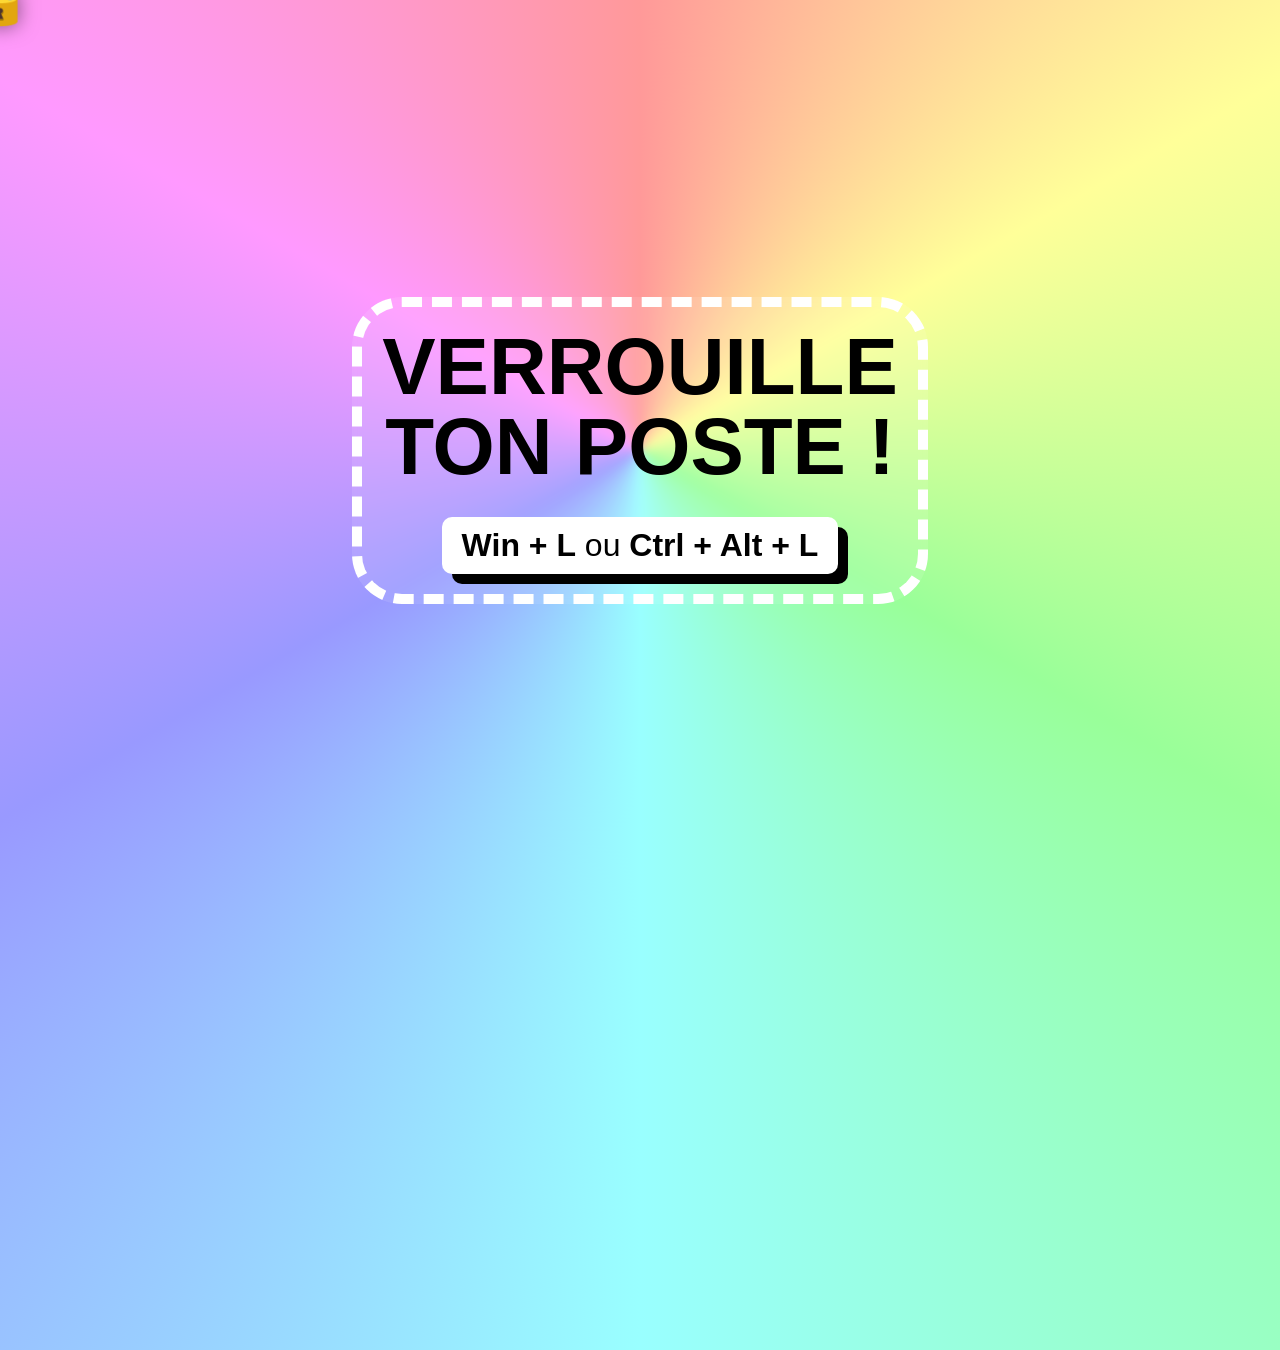
==== index.html @ c6259f19 "Added a padlock icon that follows the mouse cursor" ====
<!DOCTYPE html>
<html lang="fr">
<head>
    <meta charset="UTF-8">
    <meta name="viewport" content="width=device-width, initial-scale=1.0">
    <title>ALERTE SÉCURITÉ</title>
    <link rel="stylesheet" href="style.css">
</head>
<body>

    <div id="cursor-follower">🔒</div>
    <div class="spiral"></div>

    <div class="container">
        <h1>VERROUILLE<br>TON POSTE !</h1>
        <div class="shortcut">
            <strong>Win + L</strong> ou <strong>Ctrl + Alt + L</strong>
        </div>
    </div>

    <script>
        const follower = document.getElementById('cursor-follower');
        
        document.addEventListener('mousemove', (e) => {
            // Utilise requestAnimationFrame pour plus de fluidité
            window.requestAnimationFrame(() => {
                follower.style.left = e.clientX + 'px';
                follower.style.top = e.clientY + 'px';
            });
        });
    </script>

</body>
</html>
---- style.css ----
/* Animation du fond qui change de couleur */
@keyframes trippy-bg {
    0% { background-color: #ff00ff; }
    25% { background-color: #00ffff; }
    50% { background-color: #ffff00; }
    75% { background-color: #00ff00; }
    100% { background-color: #ff00ff; }
}

/* Animation de distorsion et de couleur du texte */
@keyframes strobe {
    0% { transform: scale(1) rotate(0deg); color: #fff; text-shadow: 5px 5px #ff0000; }
    25% { transform: scale(1.1) rotate(2deg); color: #000; text-shadow: -5px -5px #00ff00; }
    50% { transform: scale(0.9) rotate(-2deg); color: #fff; text-shadow: 8px -2px #0000ff; }
    75% { transform: scale(1.05) rotate(1deg); color: #000; text-shadow: -3px 6px #ff00ff; }
    100% { transform: scale(1) rotate(0deg); color: #fff; text-shadow: 5px 5px #ff0000; }
}

body {
    margin: 0;
    padding: 0;
    height: 100vh;
    display: flex;
    justify-content: center;
    align-items: center;
    font-family: 'Arial Black', Gadget, sans-serif;
    overflow: hidden;
    animation: trippy-bg 2s infinite alternate ease-in-out;
}

.container {
    text-align: center;
    padding: 20px;
    background: rgba(255, 255, 255, 0.1);
    backdrop-filter: blur(5px);
    border-radius: 50px;
    border: 10px dashed white;
}

h1 {
    font-size: 5rem;
    line-height: 1;
    margin: 0;
    animation: strobe 0.5s infinite;
    text-transform: uppercase;
}

.shortcut {
    margin-top: 30px;
    font-size: 2rem;
    background: white;
    color: black;
    padding: 10px 20px;
    display: inline-block;
    border-radius: 10px;
    box-shadow: 10px 10px 0px #000;
}

/* Effet de spirale en arrière-plan */
.spiral {
    position: absolute;
    width: 200vw;
    height: 200vh;
    background: conic-gradient(from 0deg, red, yellow, lime, aqua, blue, magenta, red);
    animation: spin 3s linear infinite;
    z-index: -1;
    opacity: 0.4;
}

@keyframes spin {
    100% { transform: rotate(360deg); }
}

/* Style pour le cadenas qui suit la souris */
#cursor-follower {
    position: fixed;
    top: 0;
    left: 0;
    font-size: 3rem;
    pointer-events: none; /* Empêche le cadenas de gêner les clics */
    z-index: 9999;
    transform: translate(-50%, -50%); /* Centre le cadenas sur le curseur */
    transition: transform 0.1s ease-out;
    filter: drop-shadow(0 0 10px rgba(0,0,0,0.5));
}

/* Cache le curseur par défaut pour plus de style */
body {
    cursor: none;
}
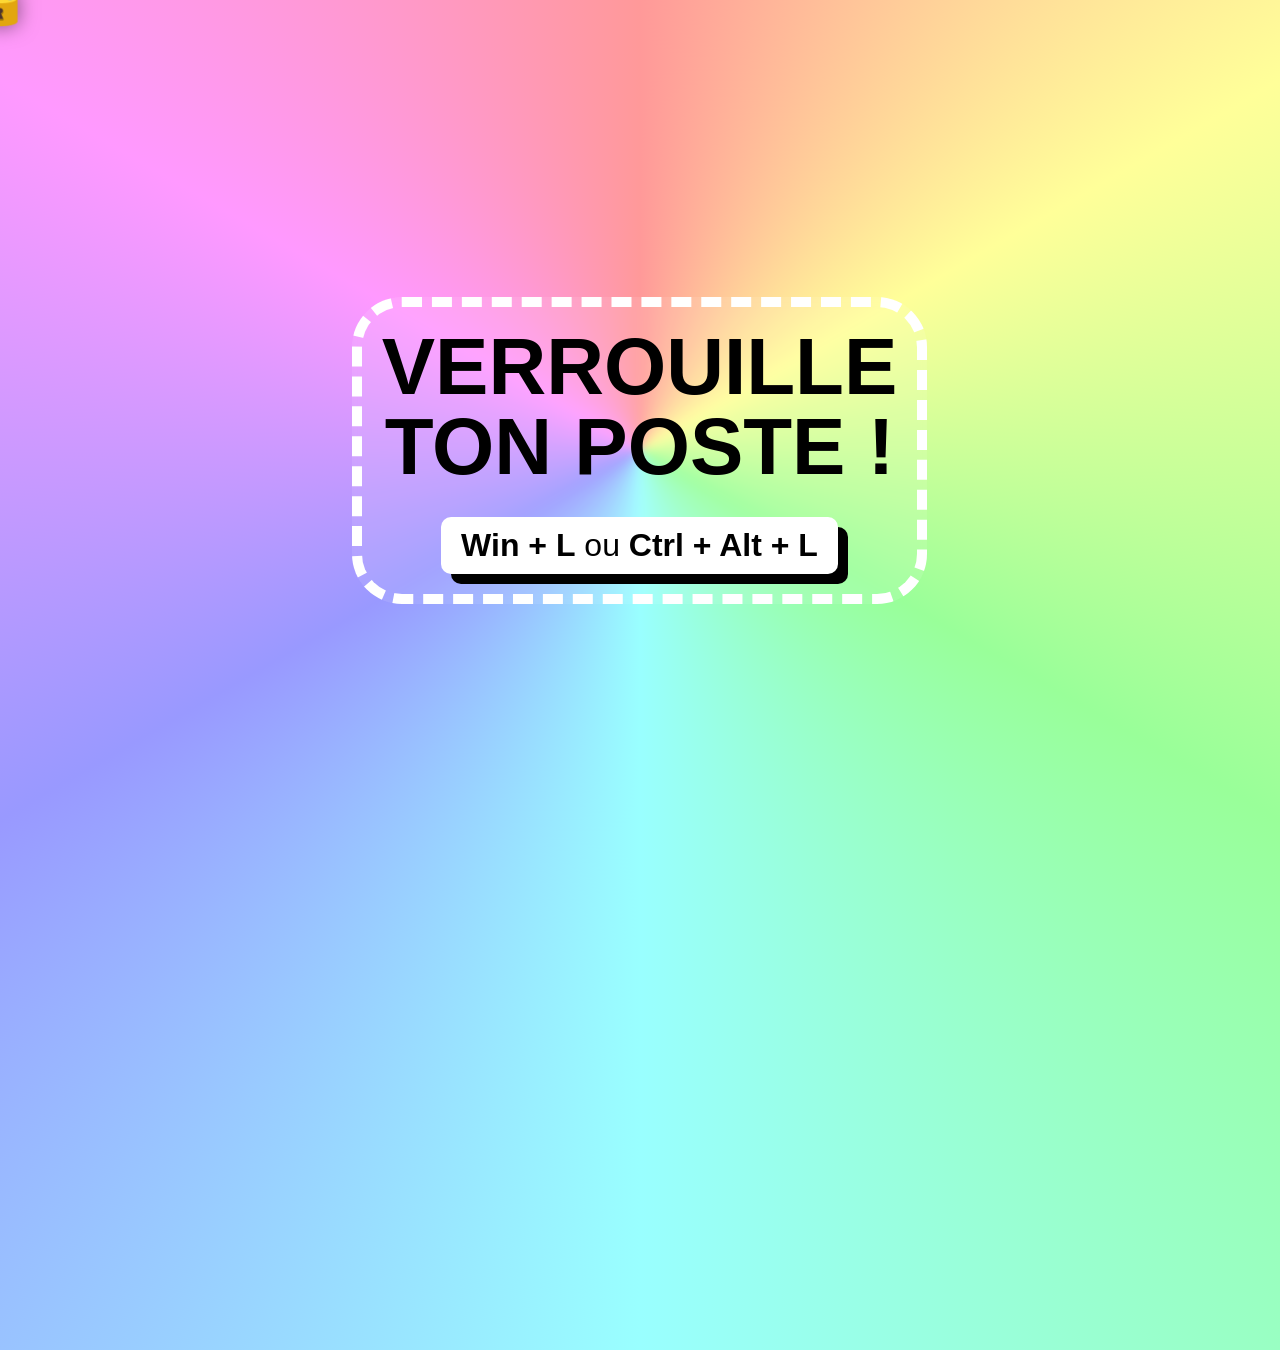
==== commit 0e1bda8d: "Merged CSS back into index.html for a single-file deployment" ====
--- a/index.html
+++ b/index.html
@@ -4,7 +4,94 @@
     <meta charset="UTF-8">
     <meta name="viewport" content="width=device-width, initial-scale=1.0">
     <title>ALERTE SÉCURITÉ</title>
-    <link rel="stylesheet" href="style.css">
+    <style>
+        /* Animation du fond qui change de couleur */
+        @keyframes trippy-bg {
+            0% { background-color: #ff00ff; }
+            25% { background-color: #00ffff; }
+            50% { background-color: #ffff00; }
+            75% { background-color: #00ff00; }
+            100% { background-color: #ff00ff; }
+        }
+
+        /* Animation de distorsion et de couleur du texte */
+        @keyframes strobe {
+            0% { transform: scale(1) rotate(0deg); color: #fff; text-shadow: 5px 5px #ff0000; }
+            25% { transform: scale(1.1) rotate(2deg); color: #000; text-shadow: -5px -5px #00ff00; }
+            50% { transform: scale(0.9) rotate(-2deg); color: #fff; text-shadow: 8px -2px #0000ff; }
+            75% { transform: scale(1.05) rotate(1deg); color: #000; text-shadow: -3px 6px #ff00ff; }
+            100% { transform: scale(1) rotate(0deg); color: #fff; text-shadow: 5px 5px #ff0000; }
+        }
+
+        body {
+            margin: 0;
+            padding: 0;
+            height: 100vh;
+            display: flex;
+            justify-content: center;
+            align-items: center;
+            font-family: 'Arial Black', Gadget, sans-serif;
+            overflow: hidden;
+            animation: trippy-bg 2s infinite alternate ease-in-out;
+            cursor: none; /* Cache le curseur par défaut */
+        }
+
+        .container {
+            text-align: center;
+            padding: 20px;
+            background: rgba(255, 255, 255, 0.1);
+            backdrop-filter: blur(5px);
+            border-radius: 50px;
+            border: 10px dashed white;
+        }
+
+        h1 {
+            font-size: 5rem;
+            line-height: 1;
+            margin: 0;
+            animation: strobe 0.5s infinite;
+            text-transform: uppercase;
+        }
+
+        .shortcut {
+            margin-top: 30px;
+            font-size: 2rem;
+            background: white;
+            color: black;
+            padding: 10px 20px;
+            display: inline-block;
+            border-radius: 10px;
+            box-shadow: 10px 10px 0px #000;
+        }
+
+        /* Effet de spirale en arrière-plan */
+        .spiral {
+            position: absolute;
+            width: 200vw;
+            height: 200vh;
+            background: conic-gradient(from 0deg, red, yellow, lime, aqua, blue, magenta, red);
+            animation: spin 3s linear infinite;
+            z-index: -1;
+            opacity: 0.4;
+        }
+
+        @keyframes spin {
+            100% { transform: rotate(360deg); }
+        }
+
+        /* Style pour le cadenas qui suit la souris */
+        #cursor-follower {
+            position: fixed;
+            top: 0;
+            left: 0;
+            font-size: 3rem;
+            pointer-events: none;
+            z-index: 9999;
+            transform: translate(-50%, -50%);
+            transition: transform 0.1s ease-out;
+            filter: drop-shadow(0 0 10px rgba(0,0,0,0.5));
+        }
+    </style>
 </head>
 <body>
 
@@ -22,7 +109,6 @@
         const follower = document.getElementById('cursor-follower');
         
         document.addEventListener('mousemove', (e) => {
-            // Utilise requestAnimationFrame pour plus de fluidité
             window.requestAnimationFrame(() => {
                 follower.style.left = e.clientX + 'px';
                 follower.style.top = e.clientY + 'px';
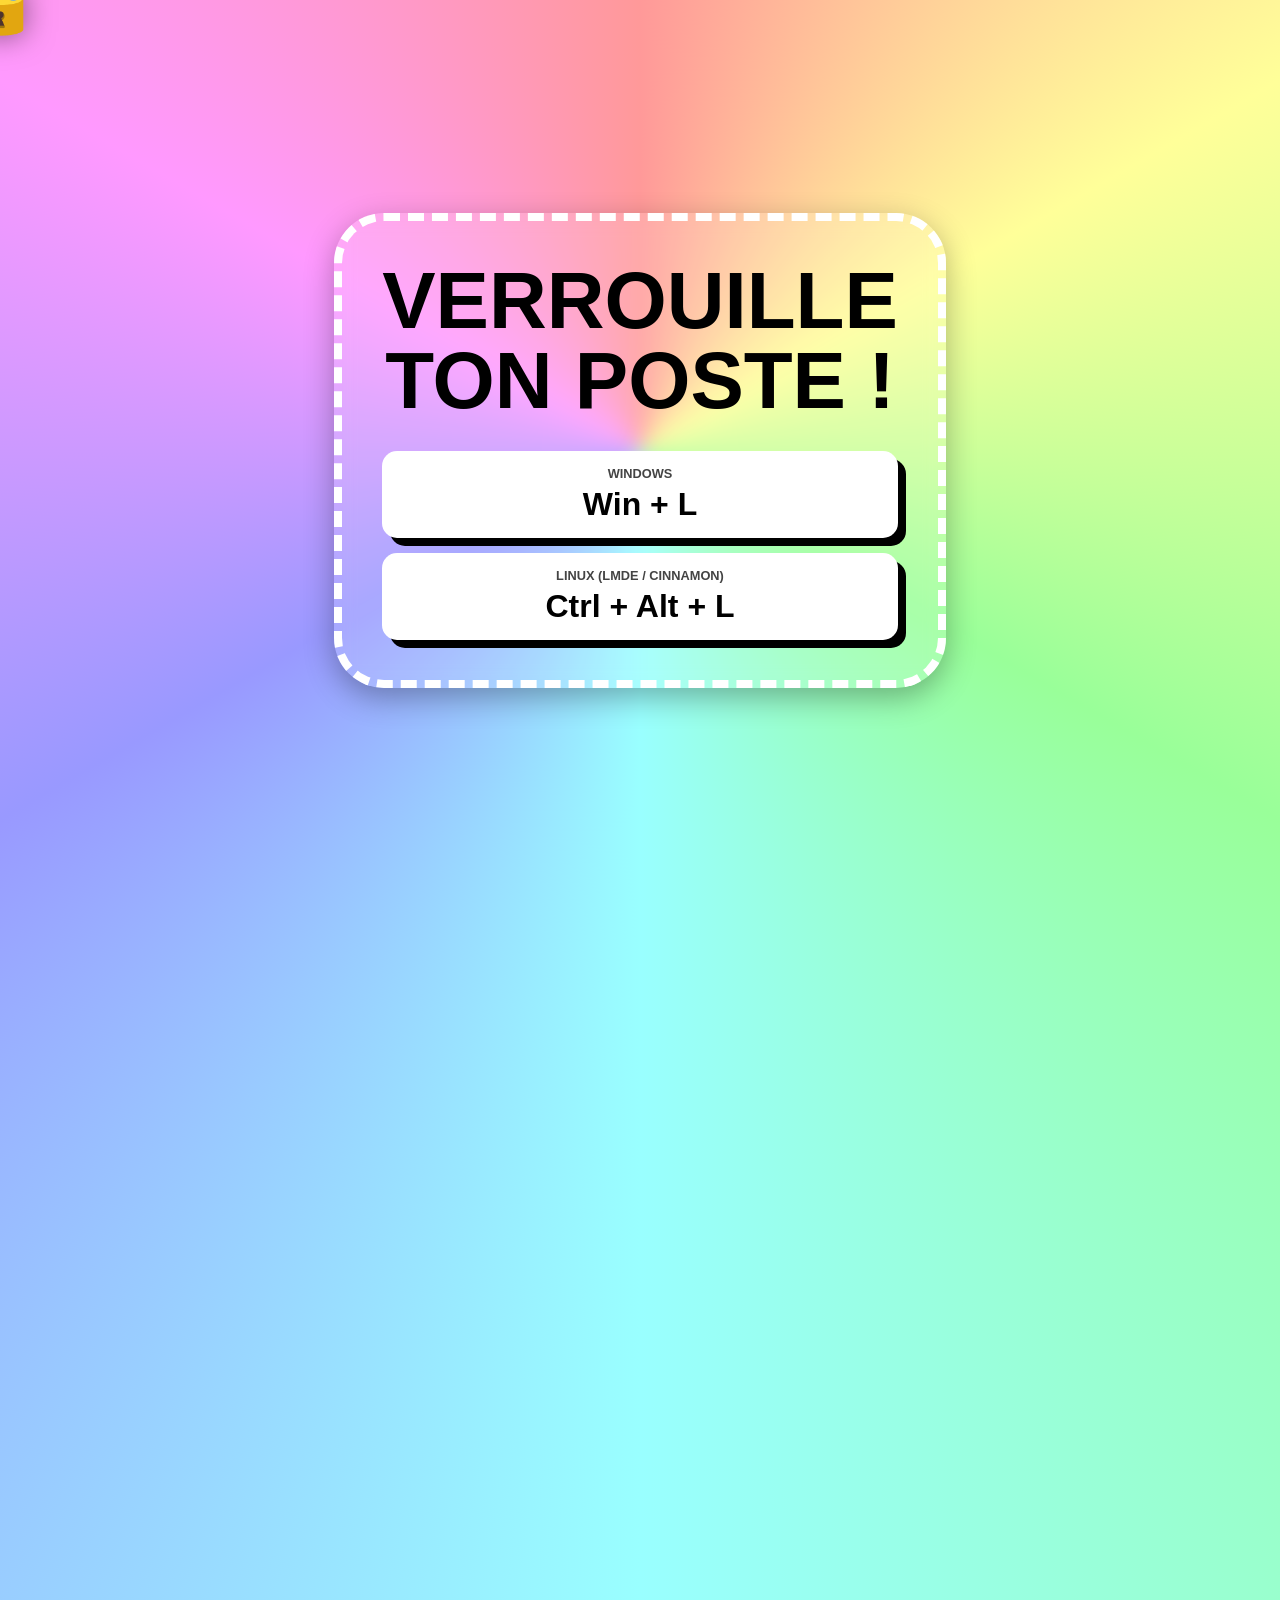
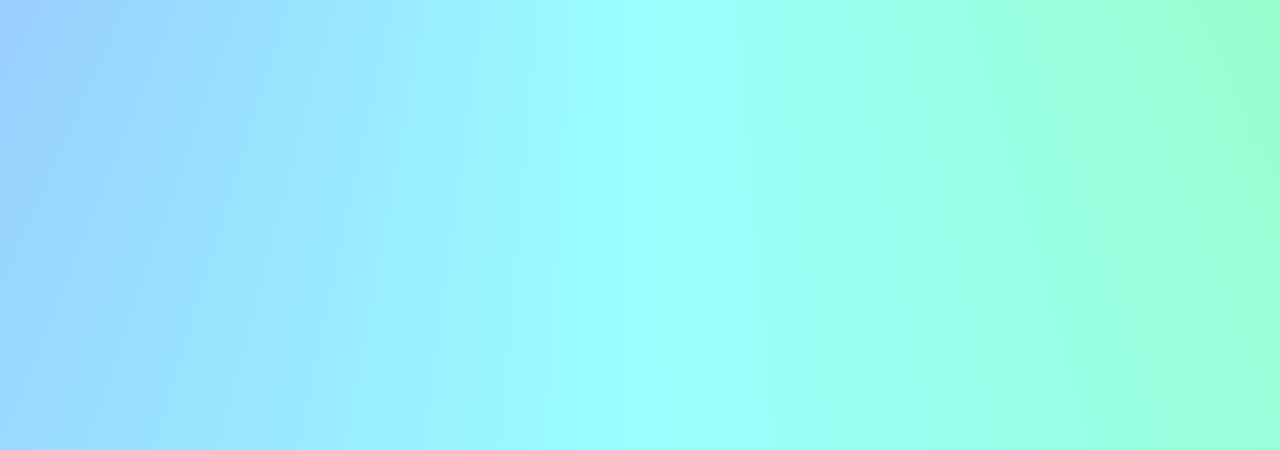
==== commit 0fe125f7: "Enhanced compatibility for Windows and LMDE (Cinnamon)" ====
--- a/index.html
+++ b/index.html
@@ -3,9 +3,9 @@
 <head>
     <meta charset="UTF-8">
     <meta name="viewport" content="width=device-width, initial-scale=1.0">
-    <title>ALERTE SÉCURITÉ</title>
+    <title>ALERTE SÉCURITÉ - VERROUILLE TON POSTE !</title>
     <style>
-        /* Animation du fond qui change de couleur */
+        /* Animation du fond qui change de couleur - Compatible tous navigateurs */
         @keyframes trippy-bg {
             0% { background-color: #ff00ff; }
             25% { background-color: #00ffff; }
@@ -23,73 +23,116 @@
             100% { transform: scale(1) rotate(0deg); color: #fff; text-shadow: 5px 5px #ff0000; }
         }
 
-        body {
+        /* Reset de base pour compatibilité maximum */
+        html, body {
             margin: 0;
             padding: 0;
-            height: 100vh;
+            width: 100%;
+            height: 100%;
+            overflow: hidden;
+        }
+
+        body {
             display: flex;
             justify-content: center;
             align-items: center;
             font-family: 'Arial Black', Gadget, sans-serif;
-            overflow: hidden;
             animation: trippy-bg 2s infinite alternate ease-in-out;
-            cursor: none; /* Cache le curseur par défaut */
+            cursor: none; /* Cache le curseur sur Windows & Linux */
+            -webkit-font-smoothing: antialiased;
         }
 
         .container {
+            position: relative;
+            z-index: 10;
             text-align: center;
-            padding: 20px;
-            background: rgba(255, 255, 255, 0.1);
-            backdrop-filter: blur(5px);
+            padding: 40px;
+            background: rgba(255, 255, 255, 0.15);
+            /* Fallback pour les navigateurs ne supportant pas backdrop-filter */
+            background: rgba(255, 255, 255, 0.1) \9; 
+            -webkit-backdrop-filter: blur(10px);
+            backdrop-filter: blur(10px);
             border-radius: 50px;
-            border: 10px dashed white;
+            border: 8px dashed white;
+            box-shadow: 0 10px 30px rgba(0,0,0,0.3);
+            max-width: 90vw;
         }
 
         h1 {
-            font-size: 5rem;
+            font-size: clamp(2rem, 10vw, 5rem); /* Taille adaptative Windows/LMDE/Mobile */
             line-height: 1;
             margin: 0;
             animation: strobe 0.5s infinite;
             text-transform: uppercase;
         }
 
+        .shortcut-container {
+            margin-top: 30px;
+            display: flex;
+            flex-direction: column;
+            gap: 15px;
+        }
+
         .shortcut {
-            margin-top: 30px;
-            font-size: 2rem;
+            font-size: clamp(1rem, 5vw, 2rem);
             background: white;
             color: black;
-            padding: 10px 20px;
-            display: inline-block;
-            border-radius: 10px;
-            box-shadow: 10px 10px 0px #000;
+            padding: 15px 25px;
+            display: block;
+            border-radius: 15px;
+            box-shadow: 8px 8px 0px #000;
+            font-weight: bold;
         }
 
-        /* Effet de spirale en arrière-plan */
+        .os-label {
+            display: block;
+            font-size: 0.8rem;
+            text-transform: uppercase;
+            margin-bottom: 5px;
+            color: #444;
+        }
+
+        /* Spirale en arrière-plan */
         .spiral {
             position: absolute;
-            width: 200vw;
-            height: 200vh;
+            top: 50%;
+            left: 50%;
+            width: 250vmax; /* Utilise vmax pour être sûr de couvrir tout l'écran sur tous les ratios */
+            height: 250vmax;
             background: conic-gradient(from 0deg, red, yellow, lime, aqua, blue, magenta, red);
-            animation: spin 3s linear infinite;
+            animation: spin 5s linear infinite;
             z-index: -1;
             opacity: 0.4;
+            transform-origin: center center;
+            transform: translate(-50%, -50%);
         }
 
         @keyframes spin {
-            100% { transform: rotate(360deg); }
+            from { transform: translate(-50%, -50%) rotate(0deg); }
+            to { transform: translate(-50%, -50%) rotate(360deg); }
         }
 
-        /* Style pour le cadenas qui suit la souris */
+        /* Cadenas qui suit la souris */
         #cursor-follower {
             position: fixed;
             top: 0;
             left: 0;
-            font-size: 3rem;
+            font-size: 4rem;
             pointer-events: none;
             z-index: 9999;
             transform: translate(-50%, -50%);
-            transition: transform 0.1s ease-out;
-            filter: drop-shadow(0 0 10px rgba(0,0,0,0.5));
+            /* Transition plus courte pour une sensation de réactivité sur Linux */
+            transition: transform 0.05s linear;
+            filter: drop-shadow(0 0 15px rgba(0,0,0,0.5));
+            will-change: left, top; /* Optimisation pour LMDE */
+        }
+
+        /* Mode "Safe" pour les yeux si besoin via réduction des mouvements (système) */
+        @media (prefers-reduced-motion: reduce) {
+            .spiral, h1, body, #cursor-follower {
+                animation: none;
+                transition: none;
+            }
         }
     </style>
 </head>
@@ -98,22 +141,38 @@
     <div id="cursor-follower">🔒</div>
     <div class="spiral"></div>
 
-    <div class="container">
+    <main class="container">
         <h1>VERROUILLE<br>TON POSTE !</h1>
-        <div class="shortcut">
-            <strong>Win + L</strong> ou <strong>Ctrl + Alt + L</strong>
+        
+        <div class="shortcut-container">
+            <div class="shortcut">
+                <span class="os-label">Windows</span>
+                Win + L
+            </div>
+            <div class="shortcut">
+                <span class="os-label">Linux (LMDE / Cinnamon)</span>
+                Ctrl + Alt + L
+            </div>
         </div>
-    </div>
+    </main>
 
     <script>
         const follower = document.getElementById('cursor-follower');
         
+        // Utilisation de clientX/Y pour compatibilité parfaite
         document.addEventListener('mousemove', (e) => {
             window.requestAnimationFrame(() => {
                 follower.style.left = e.clientX + 'px';
                 follower.style.top = e.clientY + 'px';
             });
         });
+
+        // Touche Echap pour retrouver le curseur si besoin (debug)
+        document.addEventListener('keydown', (e) => {
+            if (e.key === "Escape") {
+                document.body.style.cursor = 'default';
+            }
+        });
     </script>
 
 </body>
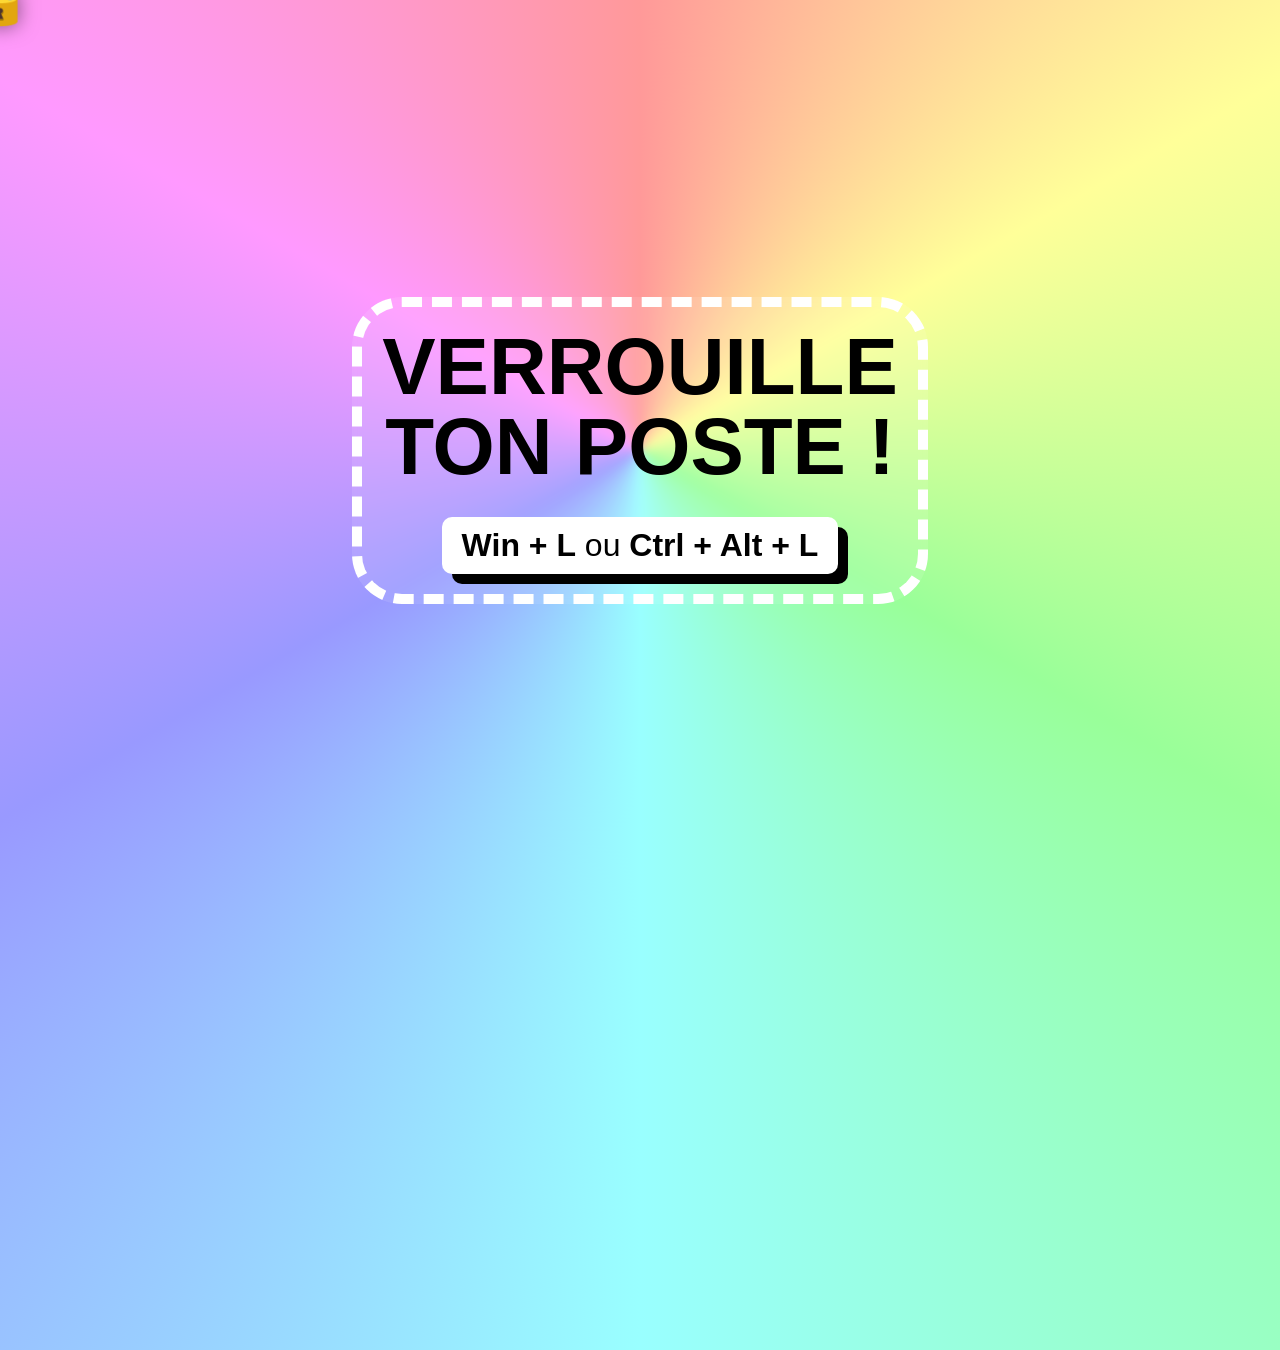
==== commit 385c58b3: "Restored original flashy style with cursor padlock" ====
--- a/index.html
+++ b/index.html
@@ -3,9 +3,9 @@
 <head>
     <meta charset="UTF-8">
     <meta name="viewport" content="width=device-width, initial-scale=1.0">
-    <title>ALERTE SÉCURITÉ - VERROUILLE TON POSTE !</title>
+    <title>ALERTE SÉCURITÉ</title>
     <style>
-        /* Animation du fond qui change de couleur - Compatible tous navigateurs */
+        /* Animation du fond qui change de couleur */
         @keyframes trippy-bg {
             0% { background-color: #ff00ff; }
             25% { background-color: #00ffff; }
@@ -23,116 +23,73 @@
             100% { transform: scale(1) rotate(0deg); color: #fff; text-shadow: 5px 5px #ff0000; }
         }
 
-        /* Reset de base pour compatibilité maximum */
-        html, body {
+        body {
             margin: 0;
             padding: 0;
-            width: 100%;
-            height: 100%;
-            overflow: hidden;
-        }
-
-        body {
+            height: 100vh;
             display: flex;
             justify-content: center;
             align-items: center;
             font-family: 'Arial Black', Gadget, sans-serif;
+            overflow: hidden;
             animation: trippy-bg 2s infinite alternate ease-in-out;
-            cursor: none; /* Cache le curseur sur Windows & Linux */
-            -webkit-font-smoothing: antialiased;
+            cursor: none; /* Toujours utile pour le cadenas */
         }
 
         .container {
-            position: relative;
-            z-index: 10;
             text-align: center;
-            padding: 40px;
-            background: rgba(255, 255, 255, 0.15);
-            /* Fallback pour les navigateurs ne supportant pas backdrop-filter */
-            background: rgba(255, 255, 255, 0.1) \9; 
-            -webkit-backdrop-filter: blur(10px);
-            backdrop-filter: blur(10px);
+            padding: 20px;
+            background: rgba(255, 255, 255, 0.1);
+            backdrop-filter: blur(5px);
             border-radius: 50px;
-            border: 8px dashed white;
-            box-shadow: 0 10px 30px rgba(0,0,0,0.3);
-            max-width: 90vw;
+            border: 10px dashed white;
         }
 
         h1 {
-            font-size: clamp(2rem, 10vw, 5rem); /* Taille adaptative Windows/LMDE/Mobile */
+            font-size: 5rem;
             line-height: 1;
             margin: 0;
             animation: strobe 0.5s infinite;
             text-transform: uppercase;
         }
 
-        .shortcut-container {
+        .shortcut {
             margin-top: 30px;
-            display: flex;
-            flex-direction: column;
-            gap: 15px;
+            font-size: 2rem;
+            background: white;
+            color: black;
+            padding: 10px 20px;
+            display: inline-block;
+            border-radius: 10px;
+            box-shadow: 10px 10px 0px #000;
         }
 
-        .shortcut {
-            font-size: clamp(1rem, 5vw, 2rem);
-            background: white;
-            color: black;
-            padding: 15px 25px;
-            display: block;
-            border-radius: 15px;
-            box-shadow: 8px 8px 0px #000;
-            font-weight: bold;
-        }
-
-        .os-label {
-            display: block;
-            font-size: 0.8rem;
-            text-transform: uppercase;
-            margin-bottom: 5px;
-            color: #444;
-        }
-
-        /* Spirale en arrière-plan */
+        /* Effet de spirale en arrière-plan */
         .spiral {
             position: absolute;
-            top: 50%;
-            left: 50%;
-            width: 250vmax; /* Utilise vmax pour être sûr de couvrir tout l'écran sur tous les ratios */
-            height: 250vmax;
+            width: 200vw;
+            height: 200vh;
             background: conic-gradient(from 0deg, red, yellow, lime, aqua, blue, magenta, red);
-            animation: spin 5s linear infinite;
+            animation: spin 3s linear infinite;
             z-index: -1;
             opacity: 0.4;
-            transform-origin: center center;
-            transform: translate(-50%, -50%);
         }
 
         @keyframes spin {
-            from { transform: translate(-50%, -50%) rotate(0deg); }
-            to { transform: translate(-50%, -50%) rotate(360deg); }
+            100% { transform: rotate(360deg); }
         }
 
-        /* Cadenas qui suit la souris */
+        /* Garde le cadenas car c'était la demande précédente */
         #cursor-follower {
             position: fixed;
             top: 0;
             left: 0;
-            font-size: 4rem;
+            font-size: 3rem;
             pointer-events: none;
             z-index: 9999;
             transform: translate(-50%, -50%);
-            /* Transition plus courte pour une sensation de réactivité sur Linux */
-            transition: transform 0.05s linear;
-            filter: drop-shadow(0 0 15px rgba(0,0,0,0.5));
-            will-change: left, top; /* Optimisation pour LMDE */
-        }
-
-        /* Mode "Safe" pour les yeux si besoin via réduction des mouvements (système) */
-        @media (prefers-reduced-motion: reduce) {
-            .spiral, h1, body, #cursor-follower {
-                animation: none;
-                transition: none;
-            }
+            transition: transform 0.1s ease-out;
+            filter: drop-shadow(0 0 10px rgba(0,0,0,0.5));
         }
     </style>
 </head>
@@ -141,38 +98,22 @@
     <div id="cursor-follower">🔒</div>
     <div class="spiral"></div>
 
-    <main class="container">
+    <div class="container">
         <h1>VERROUILLE<br>TON POSTE !</h1>
-        
-        <div class="shortcut-container">
-            <div class="shortcut">
-                <span class="os-label">Windows</span>
-                Win + L
-            </div>
-            <div class="shortcut">
-                <span class="os-label">Linux (LMDE / Cinnamon)</span>
-                Ctrl + Alt + L
-            </div>
+        <div class="shortcut">
+            <strong>Win + L</strong> ou <strong>Ctrl + Alt + L</strong>
         </div>
-    </main>
+    </div>
 
     <script>
         const follower = document.getElementById('cursor-follower');
         
-        // Utilisation de clientX/Y pour compatibilité parfaite
         document.addEventListener('mousemove', (e) => {
             window.requestAnimationFrame(() => {
                 follower.style.left = e.clientX + 'px';
                 follower.style.top = e.clientY + 'px';
             });
         });
-
-        // Touche Echap pour retrouver le curseur si besoin (debug)
-        document.addEventListener('keydown', (e) => {
-            if (e.key === "Escape") {
-                document.body.style.cursor = 'default';
-            }
-        });
     </script>
 
 </body>
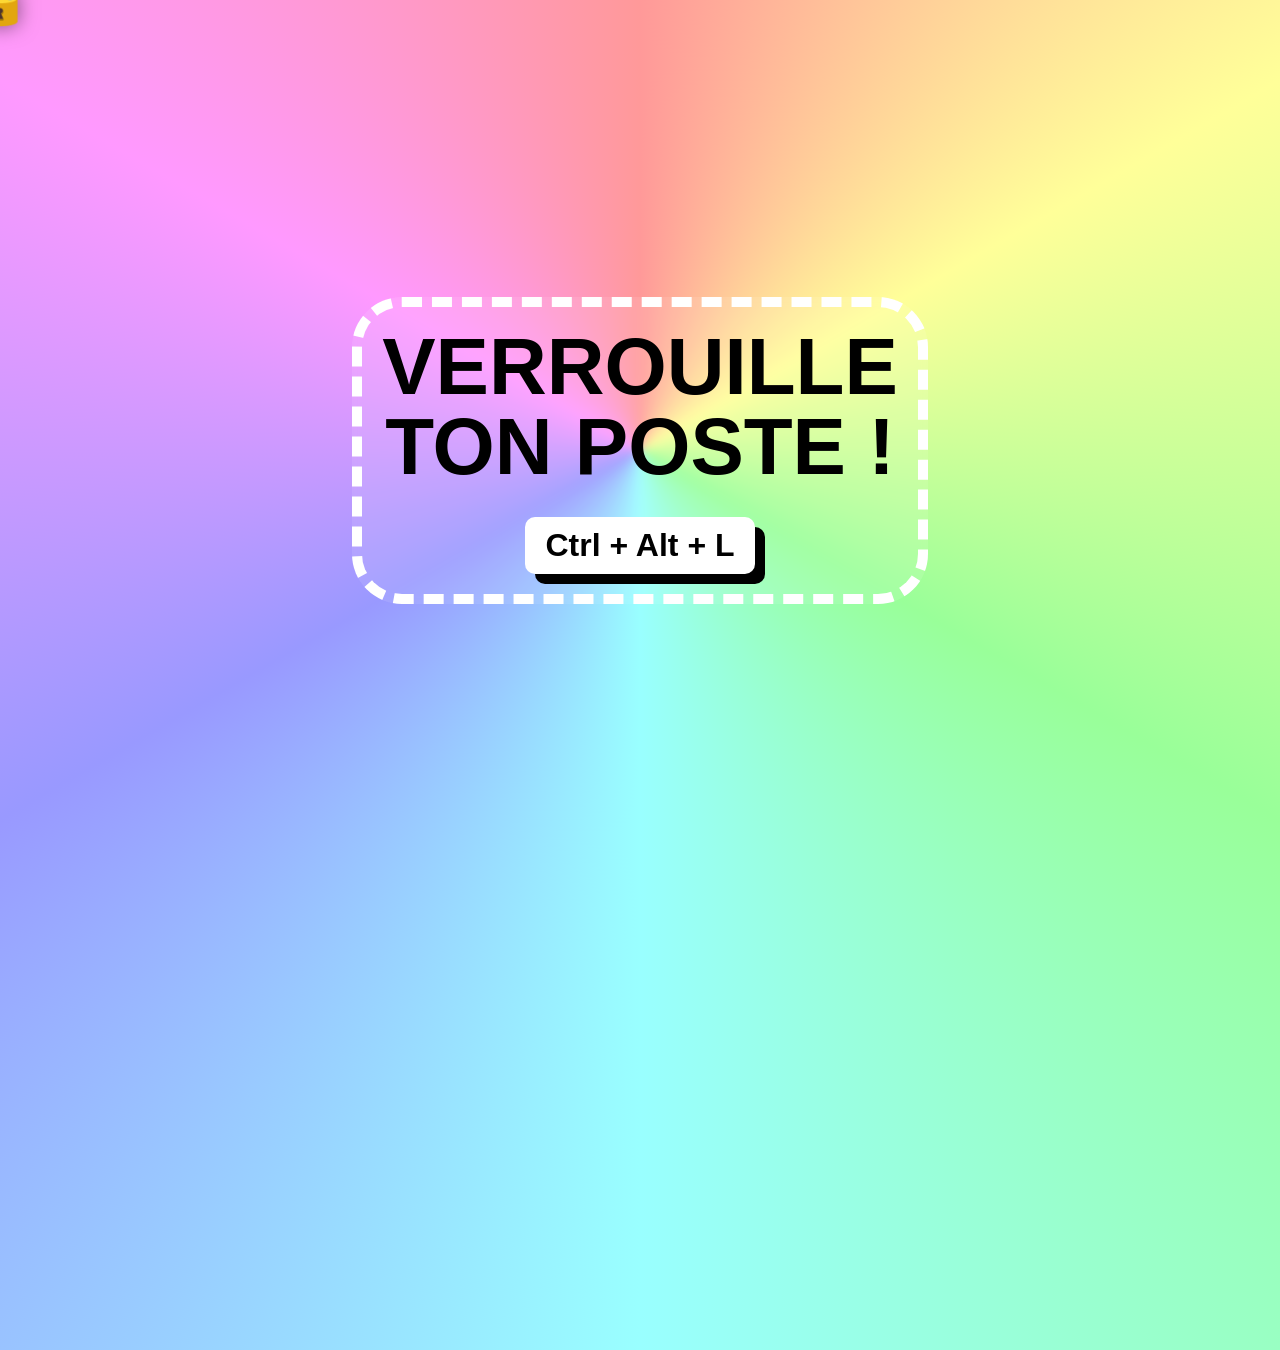
==== commit e774702c: "Added automatic OS detection for dynamic shortcut display" ====
--- a/index.html
+++ b/index.html
@@ -33,7 +33,7 @@
             font-family: 'Arial Black', Gadget, sans-serif;
             overflow: hidden;
             animation: trippy-bg 2s infinite alternate ease-in-out;
-            cursor: none; /* Toujours utile pour le cadenas */
+            cursor: none;
         }
 
         .container {
@@ -79,7 +79,6 @@
             100% { transform: rotate(360deg); }
         }
 
-        /* Garde le cadenas car c'était la demande précédente */
         #cursor-follower {
             position: fixed;
             top: 0;
@@ -91,6 +90,11 @@
             transition: transform 0.1s ease-out;
             filter: drop-shadow(0 0 10px rgba(0,0,0,0.5));
         }
+
+        /* Pour cacher le raccourci au début avant la détection JS */
+        #os-shortcut {
+            font-weight: bold;
+        }
     </style>
 </head>
 <body>
@@ -101,19 +105,40 @@
     <div class="container">
         <h1>VERROUILLE<br>TON POSTE !</h1>
         <div class="shortcut">
-            <strong>Win + L</strong> ou <strong>Ctrl + Alt + L</strong>
+            <span id="os-shortcut">Chargement du raccourci...</span>
         </div>
     </div>
 
     <script>
+        // Suivi de la souris
         const follower = document.getElementById('cursor-follower');
-        
         document.addEventListener('mousemove', (e) => {
             window.requestAnimationFrame(() => {
                 follower.style.left = e.clientX + 'px';
                 follower.style.top = e.clientY + 'px';
             });
         });
+
+        // Détection de l'OS
+        function detectOS() {
+            const userAgent = window.navigator.userAgent;
+            const platform = window.navigator.platform;
+            const osShortcut = document.getElementById('os-shortcut');
+
+            if (platform.indexOf('Win') !== -1) {
+                osShortcut.innerHTML = 'Win + L';
+            } else if (platform.indexOf('Linux') !== -1) {
+                // LMDE utilise souvent Ctrl + Alt + L (Cinnamon)
+                osShortcut.innerHTML = 'Ctrl + Alt + L';
+            } else if (platform.indexOf('Mac') !== -1) {
+                osShortcut.innerHTML = 'Cmd + Ctrl + Q';
+            } else {
+                // Fallback si non détecté
+                osShortcut.innerHTML = 'Win + L ou Ctrl + Alt + L';
+            }
+        }
+
+        detectOS();
     </script>
 
 </body>
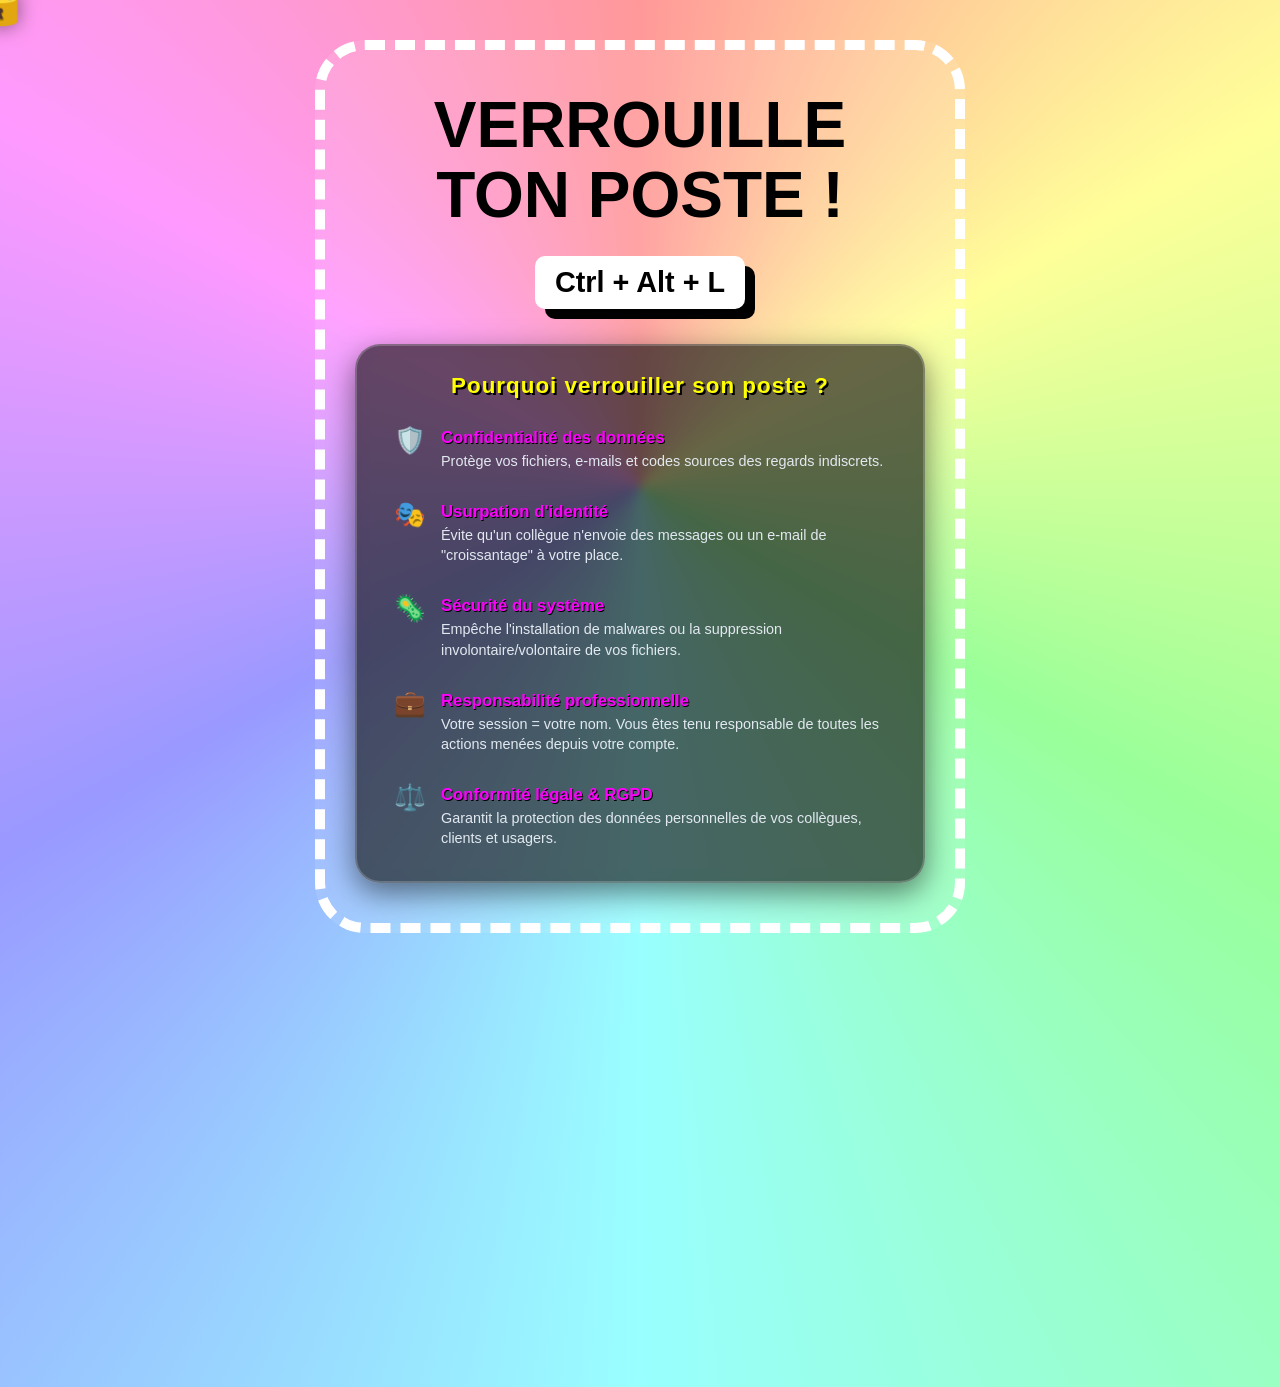
==== commit 70ec339a: "Ajout des raisons de verrouiller le poste de travail" ====
--- a/index.html
+++ b/index.html
@@ -25,43 +25,135 @@
 
         body {
             margin: 0;
-            padding: 0;
-            height: 100vh;
+            padding: 40px 20px;
+            min-height: 100vh;
+            box-sizing: border-box;
             display: flex;
             justify-content: center;
             align-items: center;
             font-family: 'Arial Black', Gadget, sans-serif;
-            overflow: hidden;
+            overflow-y: auto;
             animation: trippy-bg 2s infinite alternate ease-in-out;
             cursor: none;
         }
 
         .container {
             text-align: center;
-            padding: 20px;
+            padding: 40px 30px;
             background: rgba(255, 255, 255, 0.1);
             backdrop-filter: blur(5px);
             border-radius: 50px;
             border: 10px dashed white;
+            max-width: 650px;
+            width: 100%;
+            display: flex;
+            flex-direction: column;
+            align-items: center;
+            box-sizing: border-box;
         }
 
         h1 {
-            font-size: 5rem;
-            line-height: 1;
+            font-size: 4rem;
+            line-height: 1.1;
             margin: 0;
             animation: strobe 0.5s infinite;
             text-transform: uppercase;
         }
 
+        @media (max-width: 480px) {
+            h1 {
+                font-size: 2.5rem;
+            }
+        }
+
         .shortcut {
-            margin-top: 30px;
-            font-size: 2rem;
+            margin-top: 25px;
+            font-size: 1.8rem;
             background: white;
             color: black;
             padding: 10px 20px;
             display: inline-block;
             border-radius: 10px;
             box-shadow: 10px 10px 0px #000;
+        }
+
+        /* Raisons de verrouiller son poste */
+        .reasons-container {
+            margin-top: 35px;
+            padding: 25px;
+            background: rgba(0, 0, 0, 0.6);
+            border-radius: 25px;
+            border: 2px solid rgba(255, 255, 255, 0.2);
+            backdrop-filter: blur(10px);
+            width: 100%;
+            text-align: left;
+            font-family: -apple-system, BlinkMacSystemFont, "Segoe UI", Roboto, Helvetica, Arial, sans-serif;
+            color: #fff;
+            box-shadow: 0 10px 30px rgba(0, 0, 0, 0.5);
+            transition: transform 0.3s ease, border-color 0.3s ease;
+            box-sizing: border-box;
+        }
+
+        .reasons-container:hover {
+            transform: scale(1.02);
+            border-color: rgba(255, 255, 255, 0.4);
+        }
+
+        .reasons-container h2 {
+            font-size: 1.4rem;
+            margin-top: 0;
+            margin-bottom: 20px;
+            text-align: center;
+            font-family: 'Arial Black', Gadget, sans-serif;
+            text-shadow: 2px 2px 0px #000;
+            letter-spacing: 1px;
+            color: #ffff00;
+            line-height: 1.3;
+        }
+
+        .reasons-list {
+            list-style: none;
+            padding: 0;
+            margin: 0;
+            display: flex;
+            flex-direction: column;
+            gap: 15px;
+        }
+
+        .reasons-list li {
+            display: flex;
+            align-items: flex-start;
+            gap: 15px;
+            padding: 8px 12px;
+            border-radius: 12px;
+            transition: background 0.2s ease;
+        }
+
+        .reasons-list li:hover {
+            background: rgba(255, 255, 255, 0.1);
+        }
+
+        .reason-icon {
+            font-size: 1.6rem;
+            line-height: 1;
+        }
+
+        .reason-content {
+            display: flex;
+            flex-direction: column;
+            gap: 3px;
+        }
+
+        .reason-content strong {
+            font-size: 1.05rem;
+            color: #ff00ff;
+            text-shadow: 1px 1px 0px #000;
+        }
+
+        .reason-content span {
+            font-size: 0.9rem;
+            color: #e2e8f0;
+            line-height: 1.4;
         }
 
         /* Effet de spirale en arrière-plan */
@@ -106,6 +198,47 @@
         <h1>VERROUILLE<br>TON POSTE !</h1>
         <div class="shortcut">
             <span id="os-shortcut">Chargement du raccourci...</span>
+        </div>
+
+        <div class="reasons-container">
+            <h2>Pourquoi verrouiller son poste ?</h2>
+            <ul class="reasons-list">
+                <li>
+                    <span class="reason-icon">🛡️</span>
+                    <div class="reason-content">
+                        <strong>Confidentialité des données</strong>
+                        <span>Protège vos fichiers, e-mails et codes sources des regards indiscrets.</span>
+                    </div>
+                </li>
+                <li>
+                    <span class="reason-icon">🎭</span>
+                    <div class="reason-content">
+                        <strong>Usurpation d'identité</strong>
+                        <span>Évite qu'un collègue n'envoie des messages ou un e-mail de "croissantage" à votre place.</span>
+                    </div>
+                </li>
+                <li>
+                    <span class="reason-icon">🦠</span>
+                    <div class="reason-content">
+                        <strong>Sécurité du système</strong>
+                        <span>Empêche l'installation de malwares ou la suppression involontaire/volontaire de vos fichiers.</span>
+                    </div>
+                </li>
+                <li>
+                    <span class="reason-icon">💼</span>
+                    <div class="reason-content">
+                        <strong>Responsabilité professionnelle</strong>
+                        <span>Votre session = votre nom. Vous êtes tenu responsable de toutes les actions menées depuis votre compte.</span>
+                    </div>
+                </li>
+                <li>
+                    <span class="reason-icon">⚖️</span>
+                    <div class="reason-content">
+                        <strong>Conformité légale & RGPD</strong>
+                        <span>Garantit la protection des données personnelles de vos collègues, clients et usagers.</span>
+                    </div>
+                </li>
+            </ul>
         </div>
     </div>
 
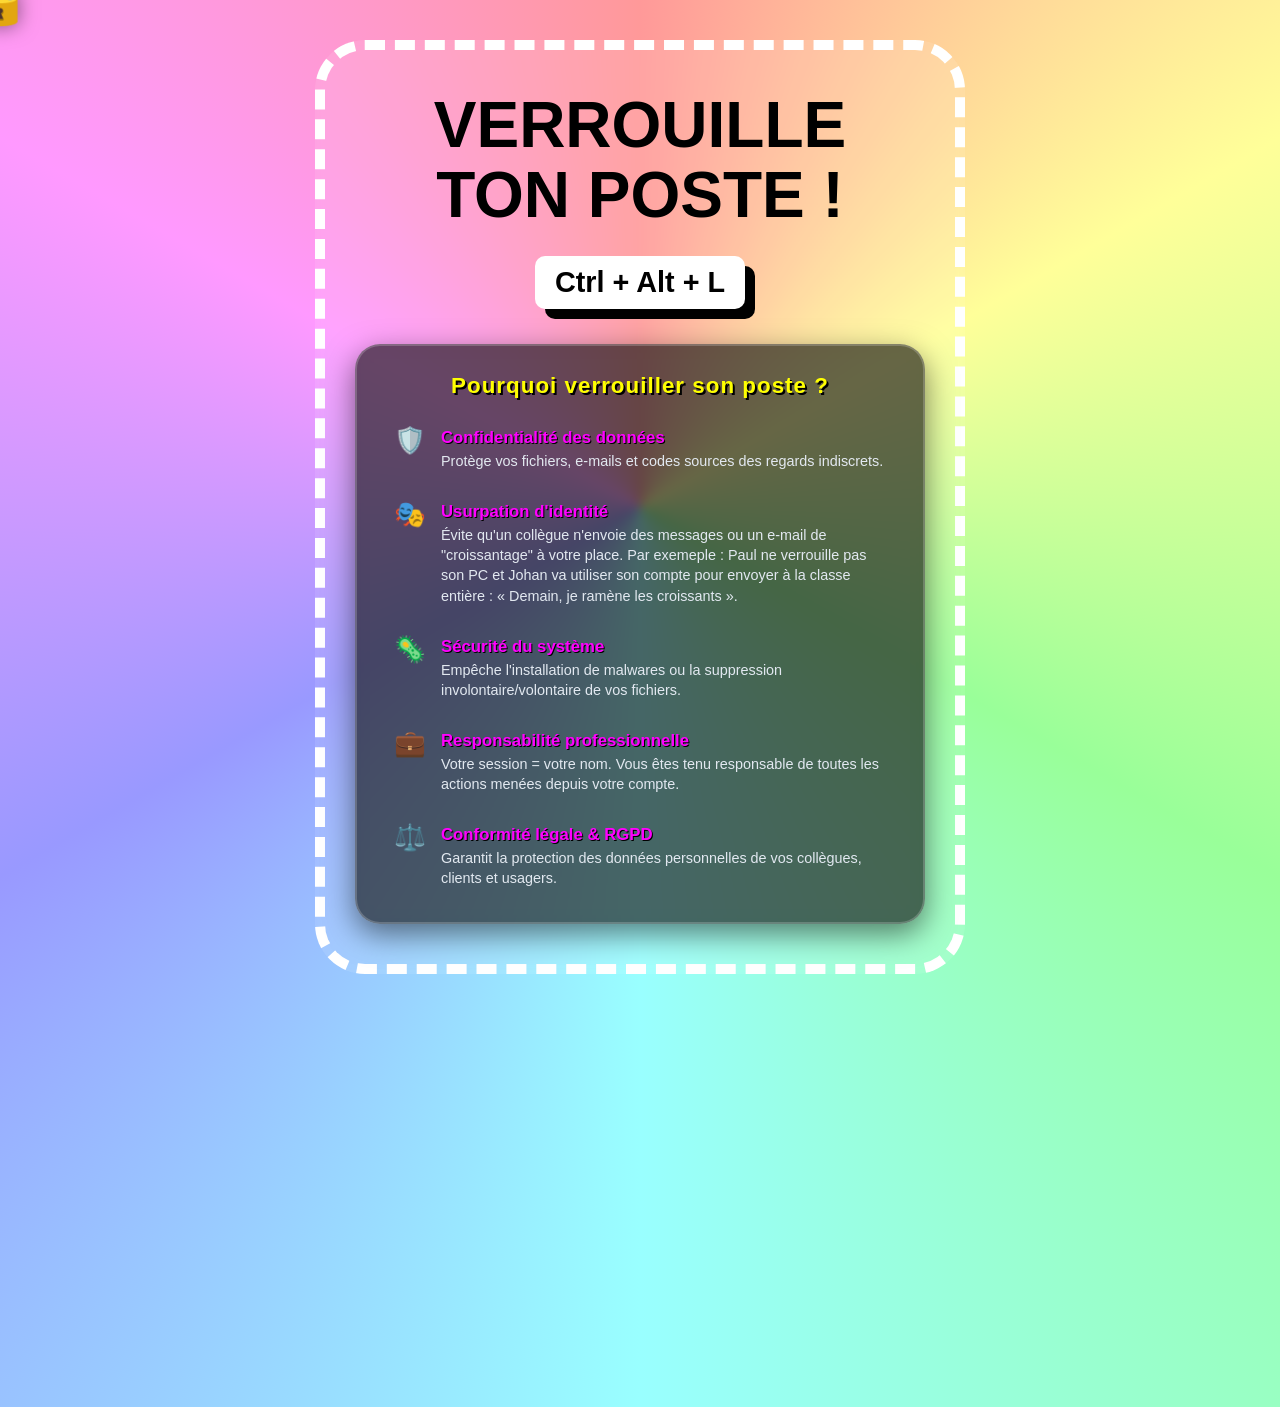
==== commit c6a2720b: "Enhance identity usurpation description in index.html Expanded explanation of identity usurpation to" ====
--- a/index.html
+++ b/index.html
@@ -214,7 +214,7 @@
                     <span class="reason-icon">🎭</span>
                     <div class="reason-content">
                         <strong>Usurpation d'identité</strong>
-                        <span>Évite qu'un collègue n'envoie des messages ou un e-mail de "croissantage" à votre place.</span>
+                        <span>Évite qu'un collègue n'envoie des messages ou un e-mail de "croissantage" à votre place. Par exemeple : Paul ne verrouille pas son PC et Johan va utiliser son compte pour envoyer à la classe entière : « Demain, je ramène les croissants ».</span>
                     </div>
                 </li>
                 <li>
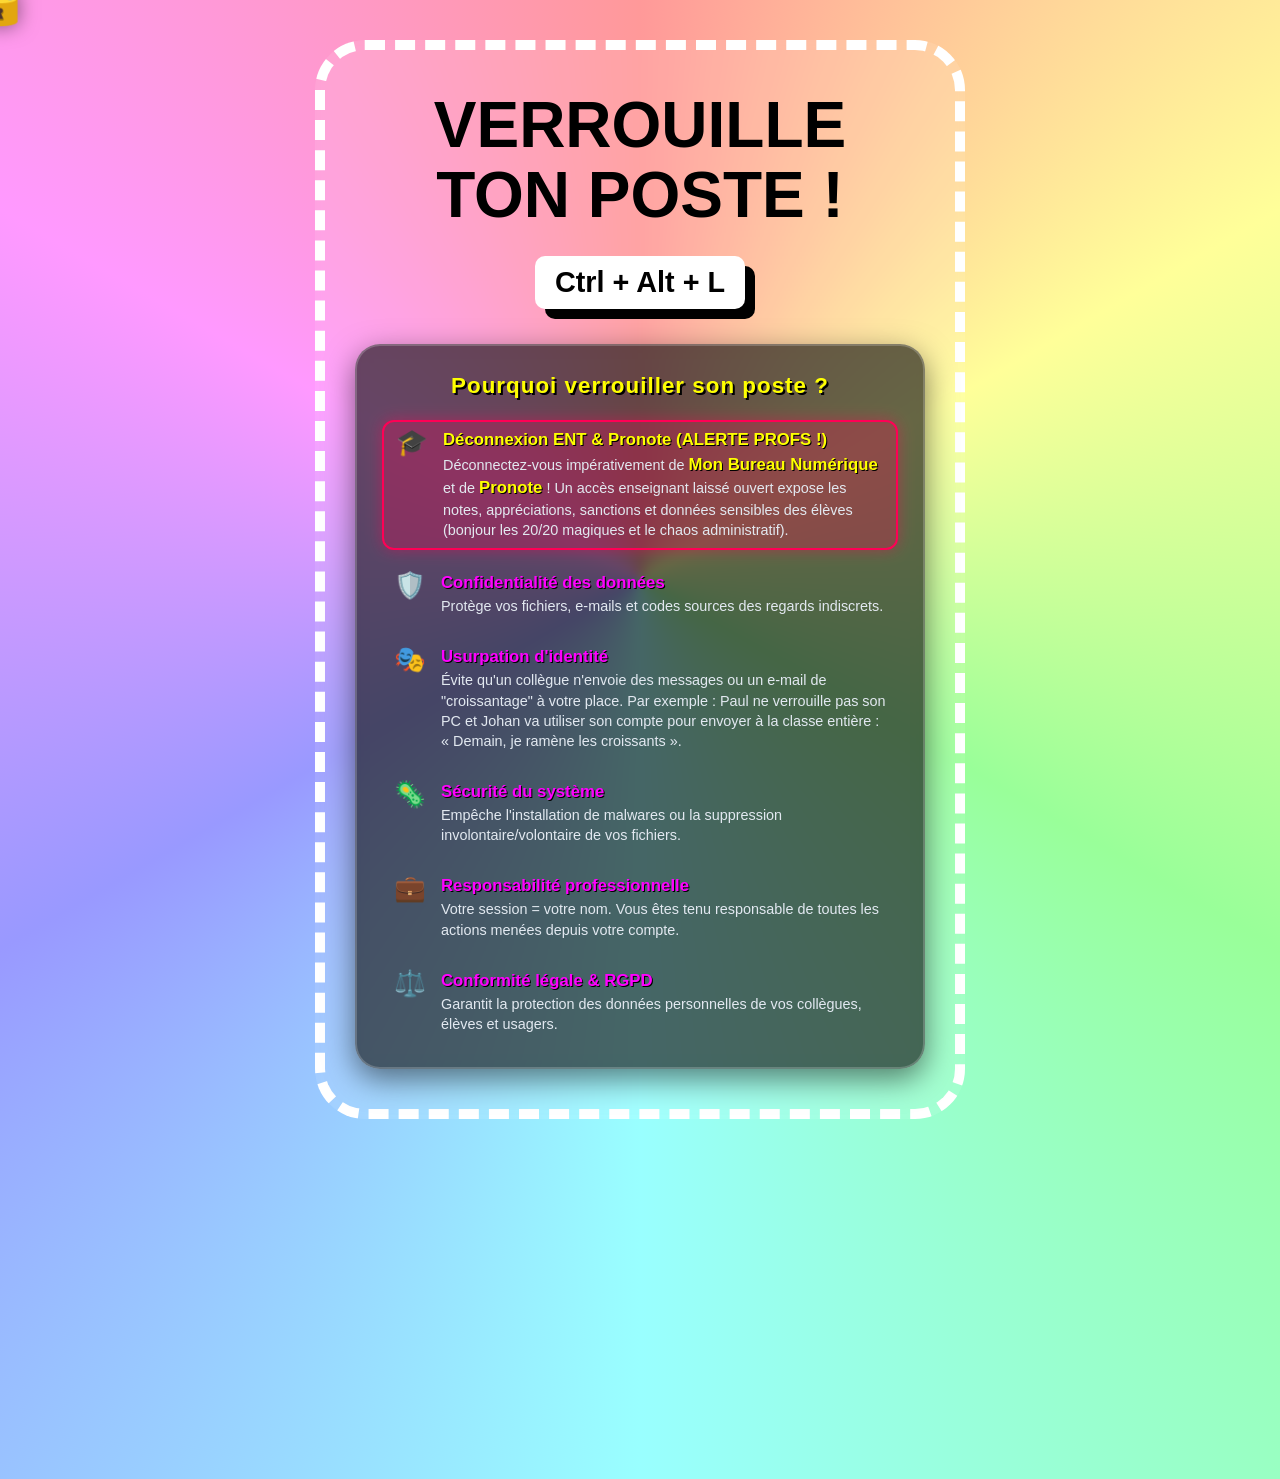
==== commit 541b3921: "Enhance alert item styles and fix text errors Added highlight styles for alert items and updated tex" ====
--- a/index.html
+++ b/index.html
@@ -133,6 +133,21 @@
             background: rgba(255, 255, 255, 0.1);
         }
 
+        /* Mise en avant de l'alerte ENT / Pronote */
+        .reasons-list li.highlight-alert {
+            background: rgba(255, 0, 85, 0.25);
+            border: 2px solid #ff0055;
+            box-shadow: 0 0 15px rgba(255, 0, 85, 0.4);
+        }
+
+        .reasons-list li.highlight-alert:hover {
+            background: rgba(255, 0, 85, 0.35);
+        }
+
+        .reasons-list li.highlight-alert strong {
+            color: #ffff00;
+        }
+
         .reason-icon {
             font-size: 1.6rem;
             line-height: 1;
@@ -203,6 +218,13 @@
         <div class="reasons-container">
             <h2>Pourquoi verrouiller son poste ?</h2>
             <ul class="reasons-list">
+                <li class="highlight-alert">
+                    <span class="reason-icon">🎓</span>
+                    <div class="reason-content">
+                        <strong>Déconnexion ENT & Pronote (ALERTE PROFS !)</strong>
+                        <span>Déconnectez-vous impérativement de <strong>Mon Bureau Numérique</strong> et de <strong>Pronote</strong> ! Un accès enseignant laissé ouvert expose les notes, appréciations, sanctions et données sensibles des élèves (bonjour les 20/20 magiques et le chaos administratif).</span>
+                    </div>
+                </li>
                 <li>
                     <span class="reason-icon">🛡️</span>
                     <div class="reason-content">
@@ -214,7 +236,7 @@
                     <span class="reason-icon">🎭</span>
                     <div class="reason-content">
                         <strong>Usurpation d'identité</strong>
-                        <span>Évite qu'un collègue n'envoie des messages ou un e-mail de "croissantage" à votre place. Par exemeple : Paul ne verrouille pas son PC et Johan va utiliser son compte pour envoyer à la classe entière : « Demain, je ramène les croissants ».</span>
+                        <span>Évite qu'un collègue n'envoie des messages ou un e-mail de "croissantage" à votre place. Par exemple : Paul ne verrouille pas son PC et Johan va utiliser son compte pour envoyer à la classe entière : « Demain, je ramène les croissants ».</span>
                     </div>
                 </li>
                 <li>
@@ -235,7 +257,7 @@
                     <span class="reason-icon">⚖️</span>
                     <div class="reason-content">
                         <strong>Conformité légale & RGPD</strong>
-                        <span>Garantit la protection des données personnelles de vos collègues, clients et usagers.</span>
+                        <span>Garantit la protection des données personnelles de vos collègues, élèves et usagers.</span>
                     </div>
                 </li>
             </ul>
@@ -254,7 +276,6 @@
 
         // Détection de l'OS
         function detectOS() {
-            const userAgent = window.navigator.userAgent;
             const platform = window.navigator.platform;
             const osShortcut = document.getElementById('os-shortcut');
 
